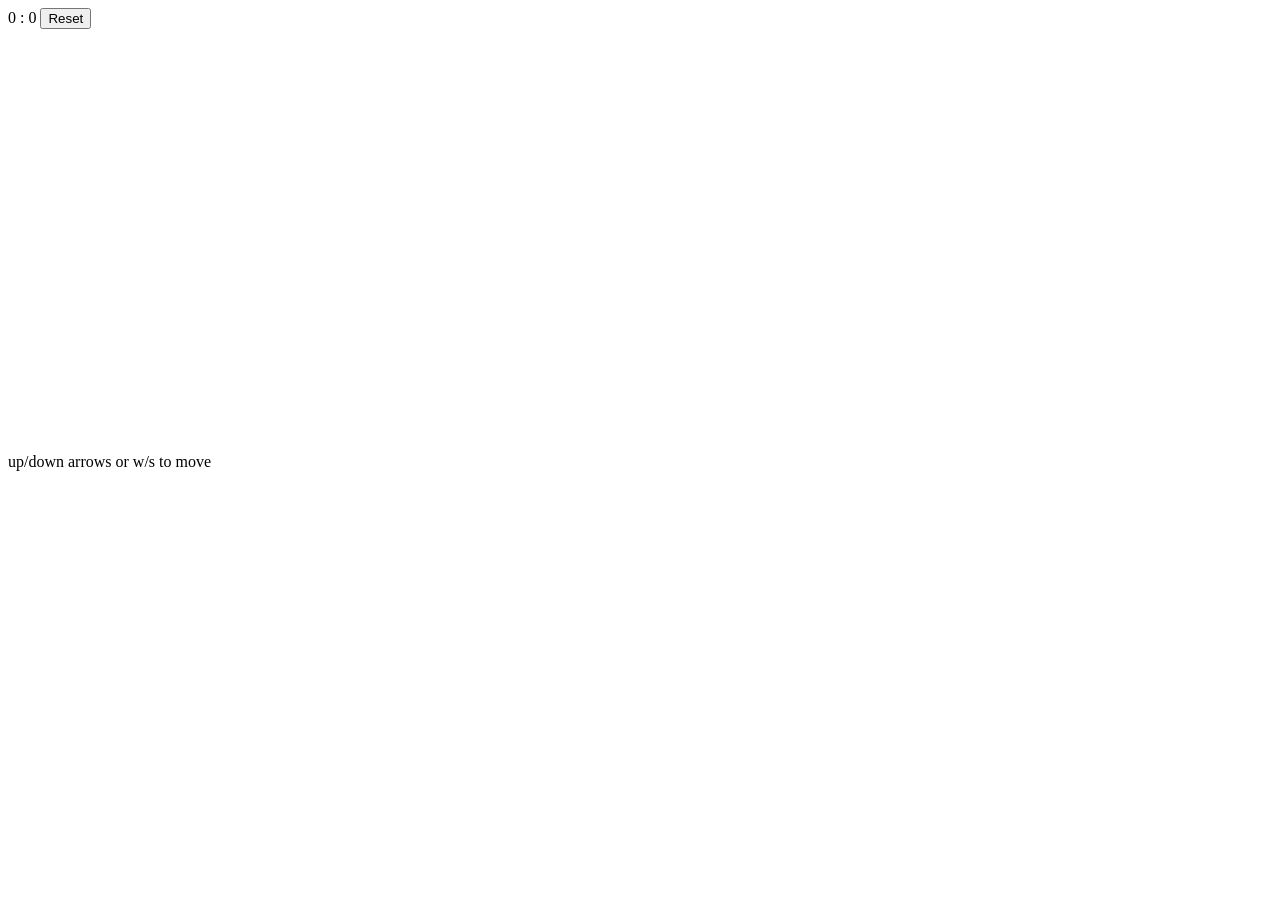
==== pong/index.html @ 792cf910 "Add pong HTML markup (canvas, HUD, reset button) Co-Authored-By: Claude Sonnet 5 <noreply@anthropic." ====
<!DOCTYPE html>
<html lang="en">
<head>
    <meta charset="UTF-8">
    <meta name="viewport" content="width=device-width, initial-scale=1.0">
    <title>Pong</title>
    <link rel="stylesheet" href="pong.css">
</head>
<body>
    <div id="wrap">
        <div id="hud">
            <span id="score">0 : 0</span>
            <button id="reset">Reset</button>
        </div>
        <canvas id="game" width="640" height="420"></canvas>
        <div id="msg">up/down arrows or w/s to move</div>
    </div>
    
</body>
</html>
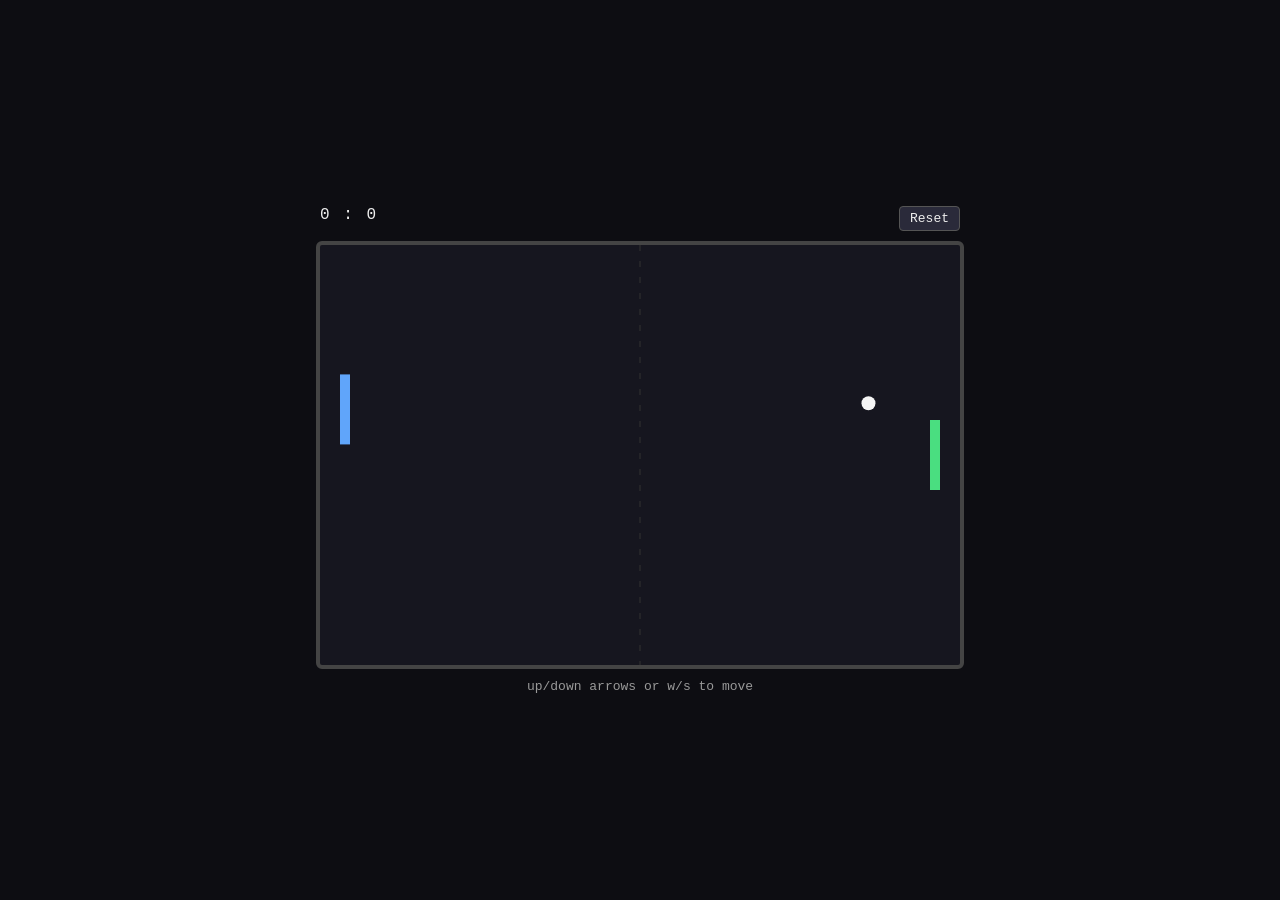
==== commit ff4ffa14: "structure for the game" ====
--- a/pong/index.html
+++ b/pong/index.html
@@ -15,6 +15,6 @@
         <canvas id="game" width="640" height="420"></canvas>
         <div id="msg">up/down arrows or w/s to move</div>
     </div>
-    
+    <script src="game.js"></script>
 </body>
 </html>
--- a/pong/pong.css
+++ b/pong/pong.css
@@ -0,0 +1,50 @@
+html,
+body {
+    margin: 0;
+    height: 100%;
+    background: #0d0d12;
+    display: flex;
+    align-items: center;
+    justify-content: center;
+    font-family: 'Courier New', monospace;
+    color: #eee;
+}
+
+#wrap {
+    display: flex;
+    flex-direction: column;
+    align-items: center;
+    gap: 10px;
+}
+
+canvas {
+    background: #16161f;
+    border: 4px solid #444;
+    border-radius: 6px;
+}
+
+#hud {
+    display: flex;
+    justify-content: space-between;
+    width: 640px;
+    font-size: 16px;
+    letter-spacing: 2px;
+}
+
+#msg {
+    font-size: 13px;
+    color: #999;
+    max-width: 640px;
+    text-align: center;
+}
+
+button {
+    background: #2a2a3a;
+    color: #eee;
+    border: 1px solid #555;
+    border-radius: 4px;
+    padding: 4px 10px;
+    cursor: pointer;
+    font-family: inherit;
+    font-size: 13px;
+}
